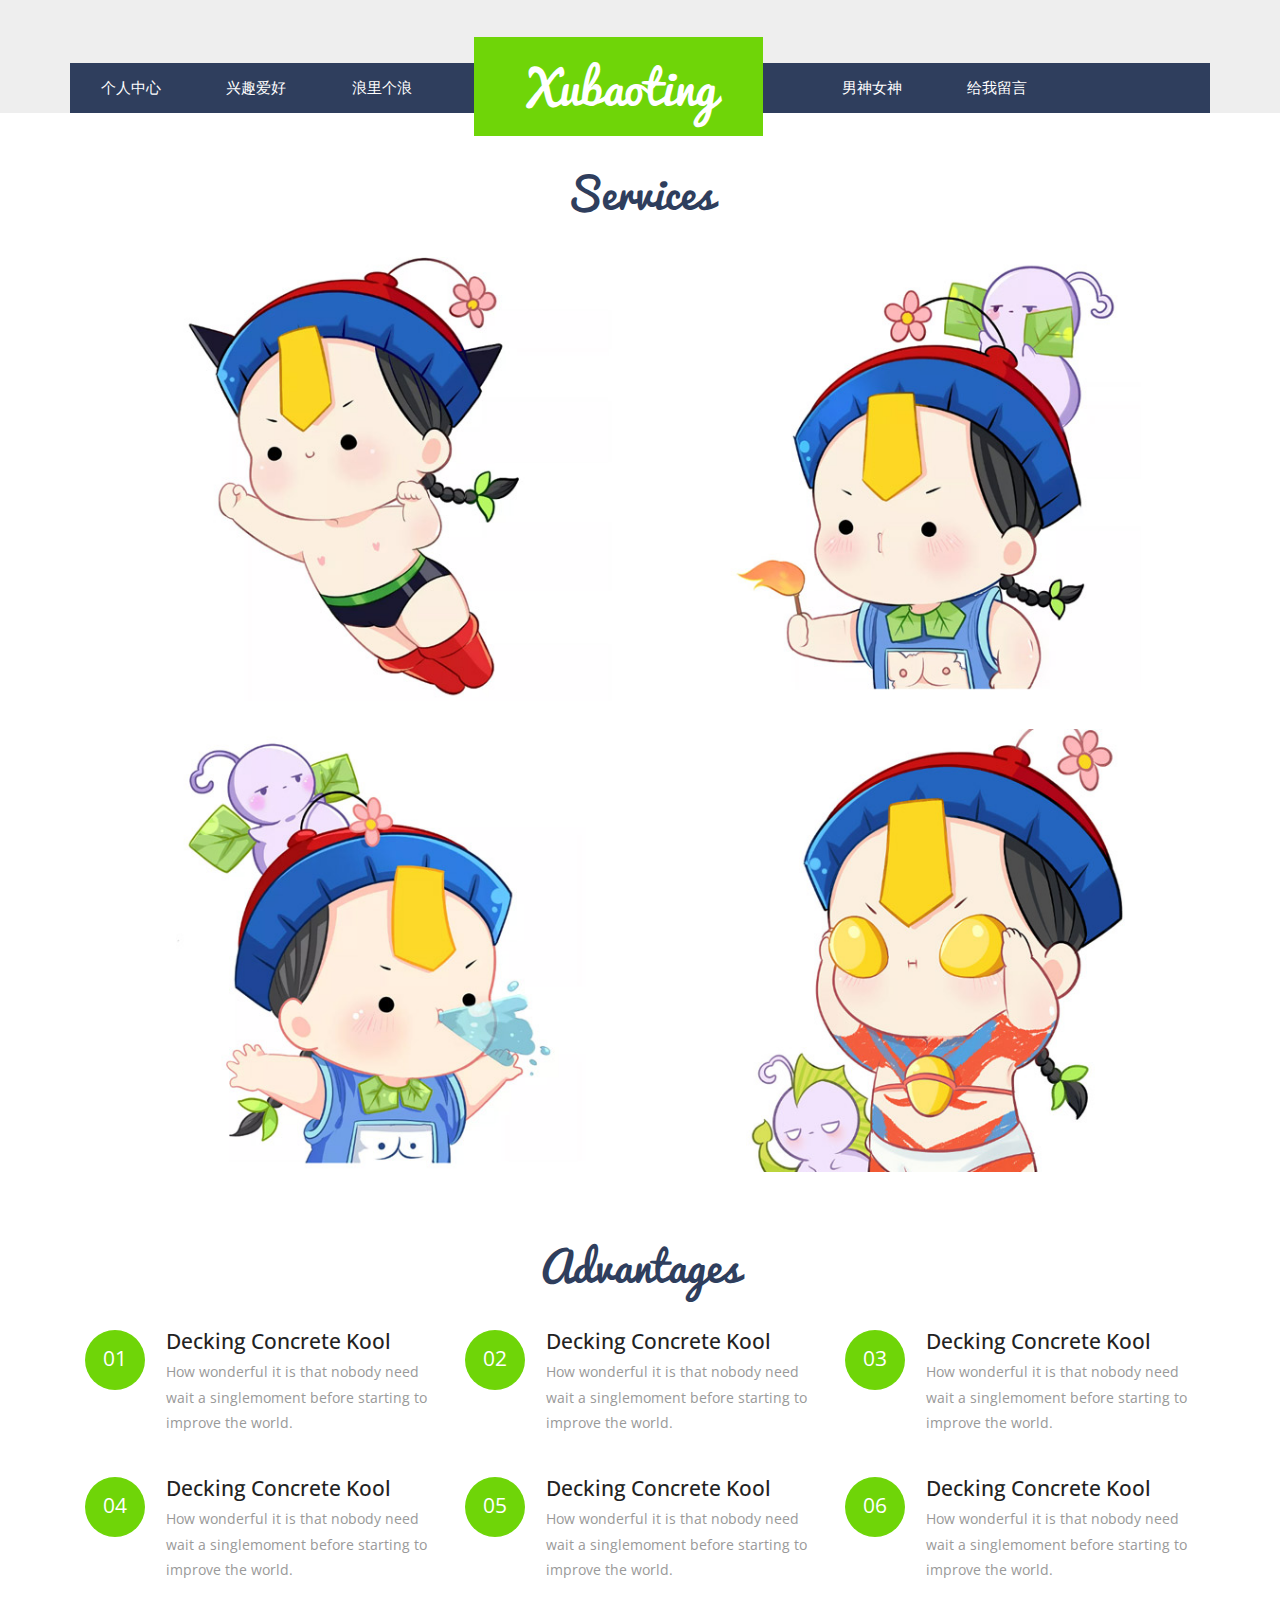
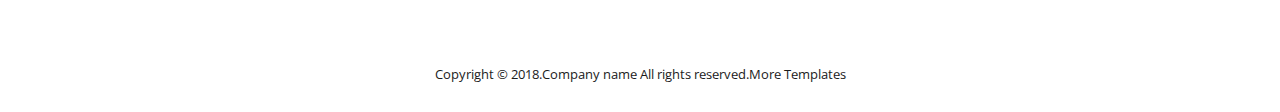
==== about.html @ 592dabf0 "xubaoting" ====
<!DOCTYPE HTML>
<html>
<head>
<title>兴趣爱好</title>
<link href="css/bootstrap.css" rel="stylesheet" type="text/css" media="all">
<link href="css/style.css" rel="stylesheet" type="text/css" media="all" />
<meta name="viewport" content="width=device-width, initial-scale=1">
<meta http-equiv="Content-Type" content="text/html; charset=utf-8" />
<meta name="keywords" content="Freehold Responsive web template, Bootstrap Web Templates, Flat Web Templates, Andriod Compatible web template, 
Smartphone Compatible web template, free webdesigns for Nokia, Samsung, LG, SonyEricsson, Motorola web design" />
<script type="application/x-javascript"> addEventListener("load", function() { setTimeout(hideURLbar, 0); }, false); function hideURLbar(){ window.scrollTo(0,1); } </script>
<script src="js/jquery-1.11.1.min.js"></script>
<link href='https://fonts.googleapis.com/css?family=Open+Sans:400,800italic,800,700italic,700,600italic,600,400italic,300italic,300' rel='stylesheet' type='text/css'>
</head>
<body>
			<!--header-->
			<div class="header">
				<div class="container">
					<div class="top-header">
						<div class="logo">
							<h1><a href="index.html">xubaoting</a></h1>
						</div>
						<div class="top-menu">
						 <span class="menu"><img src="images/nav.png" alt=""/></span>
							<ul>
								<li><a href="index.html" >个人中心</a></li>
								<li><a href="about.html">兴趣爱好</a></li>
								<li><a href="services.html">浪里个浪</a></li>
								<li><a href="properties.html">男神女神</a></li>
								<li><a href="contact.html">给我留言</a></li>
							</ul>
							 <!--script-nav-->
							 <script>
								 $("span.menu").click(function(){
								 $(".top-menu ul").slideToggle("slow" , function(){
								 });
								 });
							 </script>
						</div>
					</div>
				</div>	
			</div>	
			<!--header-->
				<!--bannerslider-->
				
				<!--bannerslider-->
	<div class="content">
		<!--services-->
		<div class="services">
			<div class="container">
				<h2>services</h2>
					<div class="services-grids">
					<div class="col-md-6 services-grid">
						<img src="images/s1.jpg" class="img-responsive" alt=""/>
						<div class="ser-info">
							<h4>PROPERTY MARKETING</h4>
							<p>Mauris fermentum tortor non enim aliquet condimentum nam aliquam pretium feugiat duis sem est viverra eu interdum ac.</p>
						</div>
					</div>
					<div class="col-md-6 services-grid">
						<img src="images/s2.jpg" class="img-responsive" alt=""/>
						<div class="ser-info">
							<h4>BUYER AGENCY</h4>
							<p>Mauris fermentum tortor non enim aliquet condimentum nam aliquam pretium feugiat duis sem est viverra eu interdum ac.</p>
						</div>
					</div>
					<div class="clearfix"></div>
					</div>
					<div class="services-grids1">
					<div class="col-md-6 services-grid">
						<img src="images/s3.jpg" class="img-responsive" alt=""/>
						<div class="ser-info">
							<h4>PROPERTY MARKETING</h4>
							<p>Mauris fermentum tortor non enim aliquet condimentum nam aliquam pretium feugiat duis sem est viverra eu interdum ac.</p>
						</div>
					</div>
					<div class="col-md-6 services-grid">
						<img src="images/s4.jpg" class="img-responsive" alt=""/>
						<div class="ser-info">
							<h4>BUYER AGENCY</h4>
							<p>Mauris fermentum tortor non enim aliquet condimentum nam aliquam pretium feugiat duis sem est viverra eu interdum ac.</p>
						</div>
					</div>
					<div class="clearfix"></div>
					</div>
			</div>
		</div>
		<!--services-->
		<div class="advantages">
					<div class="container">
						<h3>Advantages</h3>
						<div class="advantages-grids">
							<div class="col-md-4 advantage-grid">
								<div class="advantage">
									<div class="left-grid">
										<p>01</p>
									</div>
								<div class="right-grid">
									<h4>Decking concrete Kool</h4>
									<p>How wonderful it is that nobody need wait a singlemoment before starting to improve the world.</p>
								</div>
							<div class="clearfix"></div>
							</div>
							</div>	
								<div class="col-md-4 advantage-grid">
									<div class="advantage">
									<div class="left-grid">
										<p>02</p>
									</div>
								<div class="right-grid">
									<h4>Decking concrete Kool</h4>
									<p>How wonderful it is that nobody need wait a singlemoment before starting to improve the world.</p>
								</div>
							<div class="clearfix"></div>
							</div>
								</div>	
								<div class="col-md-4 advantage-grid">
									<div class="advantage">
									<div class="left-grid">
										<p>03</p>
									</div>
								<div class="right-grid">
									<h4>Decking concrete Kool</h4>
									<p>How wonderful it is that nobody need wait a singlemoment before starting to improve the world.</p>
								</div>
							<div class="clearfix"></div>
							</div>
								</div>
								<div class="col-md-4 advantage-grid">
									<div class="advantage">
									<div class="left-grid">
										<p>04</p>
									</div>
								<div class="right-grid">
									<h4>Decking concrete Kool</h4>
									<p>How wonderful it is that nobody need wait a singlemoment before starting to improve the world.</p>
								</div>
							<div class="clearfix"></div>
							</div>
								</div>
								<div class="col-md-4 advantage-grid">
									<div class="advantage">
									<div class="left-grid">
										<p>05</p>
									</div>
								<div class="right-grid">
									<h4>Decking concrete Kool</h4>
									<p>How wonderful it is that nobody need wait a singlemoment before starting to improve the world.</p>
								</div>
							<div class="clearfix"></div>
							</div>
								</div>
								<div class="col-md-4 advantage-grid">
									<div class="advantage">
									<div class="left-grid">
										<p>06</p>
									</div>
								<div class="right-grid">
									<h4>Decking concrete Kool</h4>
									<p>How wonderful it is that nobody need wait a singlemoment before starting to improve the world.</p>
								</div>
							<div class="clearfix"></div>
							</div>
								</div>
								<div class="clearfix"></div>	
							</div>
						</div>
					</div>
			<div class="footer-section">
				<div class="container">
					<div class="footer-top">
						<p>Copyright &copy; 2018.Company name All rights reserved.More Templates </p>
					</div>

				</div>
			</div>
			<!--footer-->

</body>
</html>
---- css/style.css ----
@font-face {
    font-family: 'Pacifico';
    src:url(../fonts/Pacifico.ttf) format('truetype');
}
body a{
    transition:0.5s all;
	-webkit-transition:0.5s all;
	-moz-transition:0.5s all;
	-o-transition:0.5s all;
	-ms-transition:0.5s all;
}
input[type="button"]{
	transition:0.5s all;
	-webkit-transition:0.5s all;
	-moz-transition:0.5s all;
	-o-transition:0.5s all;
	-ms-transition:0.5s all;
}

h1,h2,h3,h4,h5,h6{
	padding:0 0;
	margin:0 0;
}
p{
	padding:0 0;
	margin:0 0;
}
ul{
	padding:0 0;
	margin:0 0;	
}
body{
	padding:0 0;
	margin:0 0; 
	font-family: 'Open Sans', sans-serif;
}
.logo a {
  display: block;
}
.logo {
 position: absolute;
   left: 40%;
    top: 33%;
    z-index: 9999;
  }
.logo h1 a {
    font-size: 1.3em;
    text-transform: capitalize;
    text-decoration: none;
    color: #fff;
    font-family: 'Pacifico';
    display: block;
    padding: .5em 1em;
    background: #6fd508;
}
.header{
position:relative;
}
.top-header {
  margin-top: 4.5em;
}
.top-menu ul li a:hover {
    color: #6fd508;
}
.top-menu ul li a.active {
    color: #6fd508;
}
.header {
    background-color: #eee;
}
.top-menu ul li {
  display: inline-block;
}
.top-menu{
	
	padding: 1em 0 1em 0em;
	background:#2f3e5d;
}
.top-menu ul li a {
    font-size: 1.1em;
    color: #fff;
    text-transform: uppercase;
    padding: 0 2em;
    text-decoration: none;
}
.top-menu ul li:nth-child(3) {
  margin-right: 26em;
}
.header-banner {
    background: url(../images/ban5.jpg) no-repeat 0px 0px;
    background-size: cover;
	 min-height: 721px;
}
span.menu {
    display: none;
}
.slider {
	position: relative;
	text-align: center;
	
}
.rslides {
  position: relative;
  list-style: none;
  overflow: hidden;
  width: 100%;
  padding: 0;
  margin: 0;
  }
 .caption {
    margin-top: 23em;
}
.caption h3{
	color: #fff;
  font-size: 3em;
  text-transform:capitalize;
	font-family: 'Pacifico';
}
.caption p{
  color: #fff;
  font-size: 1em;
	width: 50%;
    margin: 1.5em auto 0;
    line-height: 1.8em;
  }
.rslides li {
  -webkit-backface-visibility: hidden;
  position: absolute;
  display: none;
  width: 100%;
  left: 0;
  top: 0;
  }
.rslides li:first-child {
  position: relative;
  display: block;
  float: left;
  }
.callbacks_tabs a:after {
	content: "\f111";
	font-size: 0;
	font-family: FontAwesome;
	visibility: visible;
	display: block;
	height: 8px;
	width: 8px;
	display: inline-block;
	border: 2px solid #fff;
	border-radius:50%;
	background:#fff;
}
.callbacks_here a:after{
	border: 2px solid #FFF;
	background:transparent;
}
.callbacks_tabs a{
	visibility:hidden;
}
.callbacks_tabs li{
	display:inline-block;
}
ul.callbacks_tabs.callbacks1_tabs {
	position: absolute;
	bottom: 29px;
	z-index: 999;
	left: 46%;
	display: none;
}
.callbacks_nav {
  position: absolute;
  -webkit-tap-highlight-color: rgba(0,0,0,0);
  top: 73%;
	left: 15%;
  opacity: 0.7;
  z-index: 3;
  text-indent: -9999px;
  overflow: hidden;
  text-decoration: none;
  height: 61px;
  width: 38px;
  background: none;
  margin-top: -45px;
  }
.callbacks_nav.next {
  left: auto;
  background-position: right top;
  right: 15%;
 }
.welcome {
    padding: 4em 0;
    text-align: center;
}
.welcome h2 {
    font-size: 3em;
    color: #2f3e5d;
    text-transform: capitalize;
	 font-family: 'Pacifico';
}
.wel-grids {
    margin-top: 3em;
}
.wel-grid h4 {
    font-size: 1.5em;
    margin: 0.8em 0 0.5em;
    color: #222;
	font-weight: 600;
}
.wel-grid p {
    font-size: 1em;
    color: #999;
	line-height:1.8em;
}
a.mask {
    text-decoration: none;
    overflow: hidden;
    display: block;
}
img.zoom-img {
     transform: scale(1, 1);
	-webkit-transform: scale(1, 1);
	-moz-transform: scale(1, 1);
	-ms-transform: scale(1, 1);
	-o-transform: scale(1, 1);
	transition-timing-function: ease-out;
	-webkit-transition-timing-function: ease-out;
	-moz-transition-timing-function: ease-out;
	-ms-transition-timing-function: ease-out;
	-o-transition-timing-function: ease-out;
	-webkit-transition-duration: .5s;
	-moz-transition-duration: .5s;
	-ms-transition-duration: .5s;
	-o-transition-duration: .5s;
}
img.zoom-img:hover{
    transform: scale(1.1);
	-webkit-transform: scale(1.1);
	-moz-transform: scale(1.1);
	-ms-transform: scale(1.1);
	-o-transform: scale(1.1);
	-webkit-transition-timing-function: ease-in-out;
	-webkit-transition-duration: 750ms;
	-moz-transition-timing-function: ease-in-out;
	-moz-transition-duration: 750ms;
	-ms-transition-timing-function: ease-in-out;
	-o-transition-timing-function: ease-in-out;
	-ms-transition-duration: 750ms;
	-o-transition-duration: 750ms;
	overflow: hidden;
}
.feature {
    padding: 4em 0;
    background: #eee;
}
.feature-grid1 h4 {
    font-size: 1.5em;
    text-transform: capitalize;
    color: #222;
    font-weight: 600;
}
.feature-grid1{
	padding:0;
	margin-top: 2em;
}
.feature-grid1 p {
    font-size: 1em;
    line-height: 2em;
    padding: 1em 2em 3em 0;
    color: #999;
}
.feature-grids {
    margin-top: 3em;
}
a.button {
    font-size: 1em;
    background:#6fd508;
    padding: .5em 1em;
    color: #fff;
    text-transform: capitalize;
	text-decoration:none;
}
a.button:hover {
    background: #2f3e5d;
}
.feature h3 {
    font-size: 3em;
    text-align: center;
    color: #2f3e5d;
    text-transform: capitalize;
    font-family: 'Pacifico';
}
.featu-grid {
    float: left;
    width: 47%;
	margin-right: 4%;
}
.featu-grid1 {
    float: left;
    width: 48%;
}
.feature-grids1 {
    margin-top: 1em;
}
.featu-grid1 h4 {
    font-size: 1.5em;
    text-transform: capitalize;
    color: #222;
    font-weight: 600;
}
.featu-grid1{
	padding:0;
	margin-top: 2em;
}
.featu-grid1 p {
    font-size: 1em;
    line-height: 2em;
    padding: 1em 2em 3em 0;
    color: #999;
}
.feature-grids2 {
    margin-top: 1em;
}
/**testimonials**/
.testimonials {
    text-align: center;
    padding: 4em 0;
	background: #2f3e5d;
}
.testimonials h3 {
    font-size: 3em;
    text-align: center;
    color: #fff;
    text-transform: capitalize;
    font-family: 'Pacifico';
}
.test-grids {
    margin-top: 3em;
}
.test-grid h4 {
    font-size: 1.5em;
    text-transform: capitalize;
    color: #6fd508;
    font-weight: 600;
	margin: 0.5em 0;
}
.test-grid p {
    font-size: 1em;
    line-height: 1.8em;
    padding: 0 5em;
    color: #eee;
}
.test-grid img {
    margin: 0 auto;
}
.test-grid img:hover {
    transform: rotateY(360deg);
    transition: .5s all;
    -webkit-transition: .5s all;
    -moz-transition: .5s all;
    -o-transition: .5s all;
    -ms-transition: .5s al;
}
.test-grid1 img:hover {
    transform: rotateY(360deg);
    transition: .5s all;
    -webkit-transition: .5s all;
    -moz-transition: .5s all;
    -o-transition: .5s all;
    -ms-transition: .5s al;
}
.test-grid2 img:hover {
    transform: rotateY(360deg);
    transition: .5s all;
    -webkit-transition: .5s all;
    -moz-transition: .5s all;
    -o-transition: .5s all;
    -ms-transition: .5s al;
}

.test-grid1 img ,.test-grid2 img{
    margin: 0 auto;
}
.test-grids1 {
    width: 70%;
    margin: 2em auto 0;
}
.test-grid1 h4 ,.test-grid2 h4{
    font-size: 1.5em;
    text-transform: capitalize;
    color: #6fd508;
    font-weight: 600;
	margin: 0.5em 0;
}
.test-grid1 p,.test-grid2 p {
    font-size: 1em;
    line-height: 1.8em;
    padding: 0 5em;
    color: #eee;
}
/**brokers**/
.brokers {
    padding: 4em 0;
    background: #eee;
}
.brokers h3 {
    font-size: 3em;
    text-align: center;
    color: #2f3e5d;
    text-transform: capitalize;
    font-family: 'Pacifico';
}
.broker-grids {
    margin-top: 3em;
}
.broker-grid h4 {
font-size: 1.5em;
    text-transform: capitalize;
    color: #222;
    font-weight: 600;
	margin: 0.5em 0;
}
.broker-grid p {
    font-size: 1em;
    line-height: 2em;
    color: #999;
}
.broker-grid p a {
    font-size: 1em;
    line-height: 2em;
    color: #999;
	text-decoration:none;
}
.broker-grid p a:hover{
    color: #6fd508;
}
/**details**/
.details-section {
    background-color: #2f3e5d;
    padding: 4em 0;
}
.detail-grid p {
    font-size: 1em;
    line-height: 1.8em;
    color: #C3C0C0;
}
.detail-grid ul li a{
     font-size: .97em;
    text-decoration: none;
    line-height: 1.8em;
    color: #C3C0C0;
    list-style: none;
    padding: 6px 24px;
    background: url(../images/list-arrow.png) no-repeat 0px 10px;
    text-transform: capitalize;
}
.detail-grid ul li {
    list-style-type: none;
    padding: 0.3em 0;
}
.detail-grid li a:hover {
    color: #6fd508;
}
.detail-grid input[type="text"] {
    outline: none;
    border: none;
    background: #fff;
    float: left;
    width: 78%;
    font-size: 14px;
    color: #000;
    padding: 10px 15px;
}
.detail-grid input[type="submit"] {
    outline: none;
    border: none;
    background: url(../images/right1.png)no-repeat 1.2em 1.1em #6fd508;
    padding: 10px 25px;
	display:block;
}
.detail-grid h5 {
    font-size: 1.2em;
    margin-top: 1em;
    color: #fff;
}
.detail-grid h3 {
    font-size: 3em;
    color: #fff;
    text-transform: capitalize;
    font-family: 'Pacifico';
	    margin-bottom: .5em;
}
/**footer**/
.footer-section {
    padding: 2em 0;
    text-align: center;
}
.footer-top p {
    font-size: 0.9em;
    color: #1B1B1B;
    font-weight: 400;
}
.footer-top a {
    margin: 0 0.3em;
}
.footer-top a {
    font-size: 1em;
    color: #1B1B1B;
    font-weight: 400;
    text-transform: capitalize;
}
/**about**/
.ban1 {
   min-height: 110px !important
}
.about-grid iframe {
    width: 100%;
    height: 310px;
}
.about-section h2,.services h2,.properties h2 ,h2.short,.contact h2{
    font-size: 3em;
    color: #2f3e5d;
    text-transform: capitalize;
    font-family: 'Pacifico';
    text-align: center;
}
.about-grid1 h4 {
   font-size: 1.5em;
    color: #25292e;
    font-weight: 600;
	text-align:left;
}
.about-grid1 p {
    font-size: 1em;
    line-height: 1.8em;
    padding: .8em 0;
	color: #999;
	text-align:left;
}
.about-grids {
    margin-top: 3em;
}
.about-section {
    padding: 4em 0;
	text-align: center;
}
.agent-grids {
    margin-top: 3em;
}
.agent-grids1 {
    margin-top: 2em;
}
.agency-list {
    text-align: center;
    padding: 4em 0;
	background: #eee;
}
.agency-list h3,.whychoose h3,.advantages h3,.service-list h3 {
    font-size: 3em;
    color: #2f3e5d;
    text-transform: capitalize;
    font-family: 'Pacifico';
}
.agent-grid1 {
    text-align: left;
}
.agent-grid1 h4 {
    font-size: 1.5em;
    color: #25292e;
    font-weight: 600;
}
.agent-grid1 p {
     font-size: 1em;
    line-height: 1.8em;
	color: #999;
	padding: 1em 0;
}
.agent-text a {
    font-size: .95em;
    text-decoration: none;
    color: #999;
	display:block;
}
span.agent-text {
    font-size: 1.1em;
    line-height: 1.8em;
    color: #999;
}
.whychoose {
    text-align: center;
    padding: 4em 0;
}
.glyphicon-user,.glyphicon-lock,.glyphicon-book ,.glyphicon-zoom-in,.glyphicon-shopping-cart,.glyphicon-home{
    font-size: 1.5em;
    color: #6fd508;
    margin-right: 1.2em;
}
.choose-grid h4 {
    font-size: 1.5em;
    text-transform: capitalize;
    color: #2f3e5d;
	text-align:left;
} 
.choose-grid p {
    font-size: 1em;
    line-height: 1.8em;
    color: #999;
    margin-top: 1em;
	text-align:left;

}
.choose-grids {
    margin-top: 3em;
}
.choose-grids1 {
    margin-top: 2em;
}
.services-grids {
    position: relative;
	margin-top:3em;
}
.services {
    text-align: center;
    padding: 4em 0;
}
.services-grids1 {
    position: relative;
	margin-top:2em;
}
.ser-info h4 {
    font-size: 1.5em;
    color: #fff;
    font-weight: 600;
    text-align: left;
    margin-bottom: .5em;
}
.ser-info p {
   font-size: 1em;
    line-height: 1.8em;
    color: #eee;
    text-align: left
}
.ser-info {
    position: absolute;
    top: 75%;
    background: rgba(0, 0, 0, 0.8);
    padding: 1em 2em;
    width: 95%;
	display: none;
}
.services-grid:hover div.ser-info {
    display: block;
	transition: 0.5s all ease;
	-webkit-transition: 0.5s all ease;
	-moz-transition: 0.5s all ease;
	-o-transition: 0.5s all ease;
	-ms-transition: 0.5s all ease;
}.copyrights{
	text-indent:-9999px;
	height:0;
	line-height:0;
	font-size:0;
	overflow:hidden;
}
.advantages {
 padding: 1em 0 4em;
  text-align: center;
}
.left-grid {
  float: left;
  width: 21%;
  margin-right: 2%;
}
.right-grid {
  float: left;
  width: 77%;
}
.left-grid p {
  color: #fff;
  background: #6fd508;
  width: 60px;
  height: 60px;
  font-size: 1.5em;
  margin: 0;
  border-radius: 50%;
  text-align: center;
  padding-top: 0.6em;
}
.advantages-grid {
  margin-top: 2em;
}
.right-grid h4 {
  font-size: 1.5em;
  color: #222;
  text-transform: capitalize;
   margin: 0em 0 0.3em;
   text-align: left;
}
.advantage-grid {
    margin-top: 3em;
}
.right-grid p {
   font-size:1em;
	line-height:1.8em;
	color:#999;
	text-align: left;
}
.service-list {
  padding: 4em 0;
  background-color: #eee;
      text-align: center;
}
.ser-list ul li{
 list-style-type: none;
 text-align: left;
}
.ser-list ul li a {
  color: #999;
  font-size: .95em;
  padding: 6px 24px;
  background: url(../images/list-arrow1.png) no-repeat 0px 10px;
  line-height:2em;
  text-decoration:none;
    
 }
.ser-list ul li a:hover {
    color: #6fd508;
}
.service-grids {
  margin-top: 3em;
}
/*-- services --*/
/*---portfolio----*/
.properties {
  padding: 4em 0;
  text-align:center;
}
.models h3 {
    font-size: 3.5em;
    text-transform: capitalize;
    font-family: 'Buda-Light';
    color: #994868;
    margin-bottom: 0.5em;
    font-weight: 600;
}
.view {
  width: 360px;
  height: 245px;
  margin: 10px;
  float: left;
  border: 10px solid #fff;
  overflow: hidden;
  position: relative;
  text-align: center;
  -webkit-box-shadow: 1px 1px 2px #BCBCBC;
  -moz-box-shadow: 1px 1px 2px #BCBCBC;
  box-shadow: 1px 1px 2px #BCBCBC;
  cursor: default;
  padding: 0;
}
.view .mask,.view .content {
   width: 341px;
    height: 225px;
   position: absolute;
   overflow: hidden;
   top: 0;
   left: 0;
}
.view img {
   display: block;
   position: relative;
}
.view h5{
    font-style: italic;
    font-size: 1.5em;
    position: relative;
    color: #fff;
    text-align: center;
    margin: 5em auto 0;
    width: 63%;
}
.view-fourth img {
   -webkit-transition: all 0.4s ease-in-out 0.2s;
   -moz-transition: all 0.4s ease-in-out 0.2s;
   -o-transition: all 0.4s ease-in-out 0.2s;
   -ms-transition: all 0.4s ease-in-out 0.2s;
   transition: all 0.4s ease-in-out 0.2s;
   -ms-filter: "progid: DXImageTransform.Microsoft.Alpha(Opacity=100)";
   filter: alpha(opacity=100);
   opacity: 1;
}
.view-fourth .mask {
   background: #2f3e5d;
   -ms-filter: "progid: DXImageTransform.Microsoft.Alpha(Opacity=0)";
   filter: alpha(opacity=0);
   opacity: 0;
   -webkit-transform: scale(0) rotate(-180deg);
   -moz-transform: scale(0) rotate(-180deg);
   -o-transform: scale(0) rotate(-180deg);
   -ms-transform: scale(0) rotate(-180deg);
   transform: scale(0) rotate(-180deg);
   -webkit-transition: all 0.4s ease-in;
   -moz-transition: all 0.4s ease-in;
   -o-transition: all 0.4s ease-in;
   -ms-transition: all 0.4s ease-in;
   transition: all 0.4s ease-in;
   -webkit-border-radius: 0px;
   -moz-border-radius: 0px;
   border-radius: 0px;
}
.view-fourth h5 {
   -ms-filter: "progid: DXImageTransform.Microsoft.Alpha(Opacity=0)";
   filter: alpha(opacity=0);
   opacity: 0;
   -webkit-transition: all 0.5s ease-in-out;
   -moz-transition: all 0.5s ease-in-out;
   -o-transition: all 0.5s ease-in-out;
   -ms-transition: all 0.5s ease-in-out;
   transition: all 0.5s ease-in-out;
}
.view-fourth:hover .mask {
   -ms-filter: "progid: DXImageTransform.Microsoft.Alpha(Opacity=100)";
   filter: alpha(opacity=100);
   opacity: 1;
   -webkit-transform: scale(1) rotate(0deg);
   -moz-transform: scale(1) rotate(0deg);
   -o-transform: scale(1) rotate(0deg);
   -ms-transform: scale(1) rotate(0deg);
   transform: scale(1) rotate(0deg);
   -webkit-transition-delay: 0.2s;
   -moz-transition-delay: 0.2s;
   -o-transition-delay: 0.2s;
   -ms-transition-delay: 0.2s;
   transition-delay: 0.2s;
}
.view-fourth:hover img {
   -webkit-transform: scale(0);
   -moz-transform: scale(0);
   -o-transform: scale(0);
   -ms-transform: scale(0);
   transform: scale(0);
   -ms-filter: "progid: DXImageTransform.Microsoft.Alpha(Opacity=0)";
   filter: alpha(opacity=0);
   opacity: 0;
   -webkit-transition-delay: 0s;
   -moz-transition-delay: 0s;
   -o-transition-delay: 0s;
   -ms-transition-delay: 0s;
   transition-delay: 0s;
}
.view-fourth:hover h5{
   -ms-filter: "progid: DXImageTransform.Microsoft.Alpha(Opacity=100)";
   filter: alpha(opacity=100);
   opacity: 1;
   -webkit-transition-delay: 0.5s;
   -moz-transition-delay: 0.5s;
   -o-transition-delay: 0.5s;
   -ms-transition-delay: 0.5s;
   transition-delay: 0.5s;
}
.properties-grids {
  margin-top: 3em;
}
/*---//portfolio----*/
/*-- typography --*/
.typography {
    padding: 4em 0;
}
.show-grid [class^=col-] {
	background: #fff;
	text-align: center;
	margin-bottom: 10px;
	line-height: 2em;
	border: 10px solid #f0f0f0;
}
.show-grid [class*="col-"]:hover {
  background: #e0e0e0;
}
.grid_3{
	margin-bottom:2em;
}
.xs h3, h3.m_1{
	color:#000;
	font-size:1.7em;
	font-weight:300;
	margin-bottom: 1em;
}
.grid_3 p{
  color: #999;
  font-size: 0.85em;
  margin-bottom: 1em;
  font-weight: 300;
}
.grid_4{
	background:none;
	margin-top:50px;
}
.label {
  font-weight: 300 !important;
  border-radius:4px;
  -webkit-border-radius:4px;
	-moz-border-radius:4px;
}  
.grid_5{
	background:none;
	padding:2em 0;
}
.grid_5 h3, .grid_5 h2, .grid_5 h1, .grid_5 h4, .grid_5 h5, h3.hdg {
    margin-bottom: 1em;
}
.table > thead > tr > th, .table > tbody > tr > th, .table > tfoot > tr > th, .table > thead > tr > td, .table > tbody > tr > td, .table > tfoot > tr > td {
  border-top: none !important;
}
.tab-content > .active {
  display: block;
  visibility: visible;
}
.pagination > .active > a, .pagination > .active > span, .pagination > .active > a:hover, .pagination > .active > span:hover, .pagination > .active > a:focus, .pagination > .active > span:focus {
  z-index: 0;
}
.badge-primary {
  background-color: #03a9f4;
}
.badge-success {
  background-color: #8bc34a;
}
.badge-warning {
  background-color: #ffc107;
}
.badge-danger {
  background-color: #e51c23;
}
.grid_3 p{
  line-height: 2em;
  color: #888;
  font-size: 0.9em;
  margin-bottom: 1em;
  font-weight: 300;
}
.bs-docs-example {
  margin: 1em 0;
}
section#tables  p {
 margin-top: 1em;
}
.tab-container .tab-content {
  border-radius: 0 2px 2px 2px;
  border: 1px solid #e0e0e0;
  padding: 16px;
  background-color: #ffffff;
}
.table td, .table>tbody>tr>td, .table>tbody>tr>th, .table>tfoot>tr>td, .table>tfoot>tr>th, .table>thead>tr>td, .table>thead>tr>th {
  padding: 15px!important;
}
.table > thead > tr > th, .table > tbody > tr > th, .table > tfoot > tr > th, .table > thead > tr > td, .table > tbody > tr > td, .table > tfoot > tr > td {
  font-size: 0.9em;
  color: #999;
  border-top: none !important;
}
.tab-content > .active {
  display: block;
  visibility: visible;
}
.label {
  font-weight: 300 !important;
}
.label {
  padding: 4px 6px;
  border: none;
  text-shadow: none;
}
.nav-tabs {
  margin-bottom: 1em;
}
.alert {
  font-size: 0.85em;
}
h1.t-button,h2.t-button,h3.t-button,h4.t-button,h5.t-button {
	line-height:1.8em;
  margin-top:0.5em;
  margin-bottom: 0.5em;
}
li.list-group-item1 {
  line-height: 2.5em;
}
.input-group {
  margin-bottom: 20px;
  }
.in-gp-tl{
	padding:0;
}
.in-gp-tb{
	padding-right:0;
}
.list-group {
  margin-bottom: 48px;
}
ol {
  margin-bottom: 44px;
}
h2.typoh2{
    margin: 0 0 10px;
}
@media (max-width:768px){
	.grid_5 {
		padding: 0 0 1em;
	}
	.grid_3 {
		margin-bottom: 0em;
	}
}
@media (max-width:640px){
	h1, .h1, h2, .h2, h3, .h3 {
		margin-top: 0px;
		margin-bottom: 0px;
	}
	.grid_5 h3, .grid_5 h2, .grid_5 h1, .grid_5 h4, .grid_5 h5, h3.hdg, h3.bars {
		margin-bottom: .5em;
	}
	.progress {
		height: 10px;
		margin-bottom: 10px;
	}
	ol.breadcrumb li,.grid_3 p,ul.list-group li,li.list-group-item1 {
		font-size: 14px;
	}
	.breadcrumb {
		margin-bottom: 10px;
	}
	.well {
		font-size: 14px;
		margin-bottom: 10px;
	}
	h2.typoh2 {
		font-size: 1.5em;
	}
}
@media (max-width:480px){
	.table h1 {
		font-size: 26px;
	}
	.table h2 {
		font-size: 23px;
	}
	.table h3 {
		font-size: 20px;
	}
	.label {
		font-size: 53%;
	}
	.alert,p {
		font-size: 14px;
	}
	.pagination {
		margin: 20px 0 0px;
	}
	.grid_4 {
    margin-top: 2em;
}
}
@media (max-width: 320px){
	.grid_4 {
		margin-top: 18px;
	}
	h3.title {
		font-size: 1.6em;
	}
	.alert, p,ol.breadcrumb li, .grid_3 p,.well, ul.list-group li, li.list-group-item1,a.list-group-item {
		font-size: 13px;
	}
	.alert {
		padding: 10px;
		margin-bottom: 10px;
	}
	ul.pagination li a {
		font-size: 14px;
		padding: 5px 11px;
	}
	.list-group {
		margin-bottom: 10px;
	}
	.well {
		padding: 10px;
	}
	.nav > li > a {
		font-size: 14px;
	}
	table.table.table-striped,.table-bordered,.bs-docs-example {
		display: none;
	}
}
/*-- //typography --*/
/*-- contact --*/
.contact {
    padding: 4em 0;
}
.contact iframe{
	width:100%;
	min-height: 360px;
	margin: 3em 0 0;
}
.contact-form {
	margin-top: 3em;
}
.contact-form-left p {
	color: #626262;
    font-size: 1em;
    line-height: 2em;
}
.contact-form-left h5 {
	color:#9ec503;
	font-size: 18px;
	font-weight: 600;
	margin: 1.5em 0;
}
.contact-form-left a {
    color: #626262;
    font-size: 1em;
	text-decoration:none;
}
.contact-form-left a:hover{
	color:#B2BDD4;
	text-decoration:none;
	transition:.5s all;
}
.contact input[type="text"],.contact input[type="email"],.contact textarea {
	display: inline-block;
    background: none;
    border: 1px solid #626262;
    width: 31.8%;
    outline: none;
    font-size: .95em;
    color: #626262;
    padding: 10px 15px;
}
.contact input.email {
    margin: 0 .9em;
}
.contact textarea {
	width: 100%;
	display: block;
	min-height: 150px;
	resize: none;
	margin: 1em 0;
}
.contact input[type="submit"]{
	background: #2f3e5d;
    border: none;
    padding: 10px 0px;
    width: 21%;
    font-size: 1em;
    color: #fff;
    outline: none;
    transition: .5s all;
	font-family: 'Josefin Sans', sans-serif;
}
.contact input[type="submit"]:hover{
	background:#6fd508;
}
.contact h4 {
	 font-size: 1.5em;
    color: #6fd508;
    margin: 0em 0 1em;
    font-weight: 600;
}
/*-- //contact --*/

			/*responsive*/
			
@media(max-width:1440px){
.header-banner {
     min-height: 641px;
}
.caption {
    margin-top: 20em;
}
.ban1 {
    min-height: 110px !impotrant;
}
.logo {
    left: 39%;
}
}
@media(max-width:1366px){
.header-banner {
    min-height: 614px;
}
.caption {
    margin-top: 19em;
}
.logo {
    left: 38%;
}
@media(max-width:1280px){
.header-banner {
    min-height: 567px;
}
.logo {
    left: 37%;
}
.caption {
    margin-top: 17em;
}
}
@media(max-width:1080px){
.caption {
    margin-top: 14em;
}
.header-banner {
    min-height: 459px;
}
.top-menu ul li a {
    font-size: 1em;
    padding: 0 1.3em;
}
.logo {
    left: 36%;
}
.caption p {
    font-size: 0.96em;
    width: 57%;
}
.wel-grid p,.broker-grid p,.detail-grid p,.about-grid1 p,.agent-grid1 p,.choose-grid p,.ser-info p,.right-grid p,.contact-form-left p{
	font-size: 0.96em;
}
.feature-grid1 p {
    font-size: .96em;
    padding: 1em 2em 2.5em 0;
}
 .featu-grid1 p {
    font-size: .96em;
    padding: 1em .5em 2em 0;
}
.feature-grid1 {
    margin-top: 1em;
}
.featu-grid1 {
    margin-top: 1em;
}
.featu-grid {
    float: left;
    width: 49%;
    margin-right: 3%;
}
.caption h3,.feature h3,.testimonials h3,.brokers h3,.detail-grid h3,.agency-list h3, .whychoose h3, .advantages h3, .service-list h3 {
    font-size: 2.5em;
}
.welcome h2,.about-section h2, .services h2, .properties h2, h2.short, .contact h2 {
    font-size: 2.5em;
}
.wel-grid h4,.feature-grid1 h4,.featu-grid1 h4,.test-grid h4 ,.test-grid1 h4, .test-grid2 h4,.broker-grid h4,.about-grid1 h4,.agent-grid1 h4,.choose-grid h4,.ser-info h4,.right-grid h4,.contact h4{
    font-size: 1.4em;
}
.feature-grid {
    padding: 0 0.8em 0 0em;
}
.feat-grid {
   padding: 0 1.3em 0 0em;
}
.test-grid p, .test-grid1 p, .test-grid2 p {
    font-size: .96em;
    padding: 0 3em;
}
.detail-grid ul li a {
    font-size: .95em;
}
.detail-grid input[type="text"] {
    width: 72%;
}
.ban1 {
    min-height: 80px !important;
}
.about-grid iframe {
    height: 257px;
}
span.agent-text {
    font-size: 1em;
}
.ser-info {
    top: 63.5%;
    width: 94%;
}
.ser-list ul li a {
    padding: 6px 21px;
}
.view {
    width: 293px;
    height: 200px;
}
.view h5 {
    margin: 4em auto 0;
}
.view .mask, .view .content {
    width: 273px;
    height: 225px;
}
.contact input[type="text"], .contact input[type="email"] {
    width: 31.1%
}
}
@media(max-width:991px){
.logo h1 a {
    font-size: 1em;
}
.logo {
    left: 37.5%;
	top: 43%;
}
.top-menu ul li:nth-child(3) {
    margin-right: 16em;
}
.top-menu ul li a {
    font-size: 1em;
    padding: 0 .8em;
}
.header-banner {
    min-height: 342px;
}
.caption {
    margin-top: 9em;
}
.caption p {
    font-size: 0.95em;
    width: 63%;
}
.welcome,.feature,.testimonials,.brokers,.details-section,.about-section,.agency-list,.whychoose,.services,.service-list,.properties,.typography,.contact {
    padding: 3em 0;
}
.advantages {
    padding: 1em 0 3em;
}
.caption h3, .feature h3, .testimonials h3, .brokers h3, .detail-grid h3, .agency-list h3, .whychoose h3, .advantages h3, .service-list h3 {
    font-size: 2em;
}
.welcome h2, .about-section h2, .services h2, .properties h2, h2.short, .contact h2 {
    font-size: 2em;
}
.wel-grid h4, .feature-grid1 h4, .featu-grid1 h4, .test-grid  h4 ,.test-grid1 h4, .test-grid2 h4, .broker-grid h4, .about-grid1 h4, .agent-grid1 h4, .choose-grid h4, .ser-info h4, .right-grid h4, .contact h4 {
    font-size: 1.25em;
}
.wel-grid {
    float: left;
    width: 33.3%;
}
.detail-grid {
    float: left;
    width: 50%;
}
.feature-grid {
    float: left;
    width: 25%;
}
.feature-grid1 {
    float: left;
    width: 50%;
    margin-bottom: 18em;
}
.feature-grid {
    float: left;
    width: 50%;
}
.feature-grid img {
    width: 100%;
}
.feature-grid:nth-child(3) {
    margin-top: 1em;
}
.feature-grid:nth-child(4) {
    margin-top: 1em;
}
.feat-grid img {
    width: 100%;
}
.featu-grid {
    margin-top: 1em;
}
.feat-grid {
    padding: 0 .7em 0 0em;
}
a.button {
    font-size: .95em;
}
.test-grid {
    float: left;
    width: 33.3%;
}
.test-grid p, .test-grid1 p, .test-grid2 p {
    font-size: .95em;
    padding: 0 1em;
}
.test-grid1 {
    float: left;
    width: 50%;
}
.broker-grid {
    float: left;
    width: 33.3%;
}
.detail-grid:nth-child(4) {
    margin-top: 1em;
}
.detail-grid:nth-child(4) {
    margin-top: 1em;
}
.about-grid {
    float: left;
    width: 50%;
}
.about-grid1 {
    float: left;
    width: 50%;
}
.agent-grid1 {
    float: left;
    width: 50%;
	margin-bottom: 13em;
    padding: 0;
}
.agent-grid img {
    width: 100%;
}
.agent-grid {
    float: left;
    width: 50%;
}
.choose-grid {
    float: left;
    width: 33.3%;
}
.glyphicon-user, .glyphicon-lock, .glyphicon-book, .glyphicon-zoom-in, .glyphicon-shopping-cart, .glyphicon-home {
    font-size: 1.3em;
    margin-right: .2em;
}
.agent-grids1 {
    margin-top: .5em;
}
.services-grid {
    float: left;
    width: 50%;
}
.ser-info {
    top: 53%;
    width: 91.5%;
    padding: 1em 1em;
}
.left-grid {
    float: left;
    width: 24%;
    margin-right: 2%;
}
.right-grid {
    float: left;
    width: 74%;
}
.advantage-grid {
    float: left;
    width: 33.3%;
}
.left-grid p {
    width: 50px;
    height: 50px;
    font-size: 1.3em;
}
.ser-list:nth-child(2) {
    margin: 1em 0;
}
.view {
    width: 220px;
    height: 151px;
}
.view h5 {
    font-size: 1.3em;
    margin: 3em auto 0;
}
.view .mask, .view .content {
    width: 201px;
    height: 132px;
}
.contact-form-left:nth-child(2) {
    margin-top: 1em;
}
.contact iframe {
    min-height: 260px;
}
.contact input[type="submit"] {
    width: 15%;
}
.contact input[type="text"], .contact input[type="email"] {
    width: 31.8%;
}
}
@media(max-width:800px){
.logo {
    left: 34%;
	top: 44%;
}
}
@media (max-width: 768px){
.logo {
    left: 33.5%;
    top: 44%;
}
}
@media(max-width:640px){
 span.menu {
  display: block;
  text-align: right;
  cursor: pointer;
  position: relative;
  padding: 0em 1em 0 0;
}
.top-menu span img{
	display:inline-block;
}
.top-menu {
	width: 100%;
	float: none;
	padding: .5em 0 .5em 0em;
}
.top-menu  ul{
	display:none;
}
.top-menu  ul li {
	display:inline-block;
	width: 100%;
	margin:0;
}
.top-menu  ul{
	margin: 0;
	z-index: 999;
	position: absolute;
	width: 95.2%;
    text-align: center;
    left: 2.4%;
	background:#2f3e5d;	
    padding: 2.2em 0 1em;
}
.top-menu ul li:nth-child(3) {
    margin-right: 0;
}
.top-menu ul li a {
  padding: 0.4em 0em;
  display: block;
}
.top-header {
    margin-top: 3.5em;
}
.logo {
    top: 35%;
	left: 2%;
}
.header-banner {
    min-height: 283px;
}
.caption {
    margin-top: 7em;
}
.caption p {
    font-size: 0.95em;
    width: 75%;
}
.welcome h2, .about-section h2, .services h2, .properties h2, h2.short, .contact h2 {
    font-size: 1.8em;
}
.wel-grid h4, .feature-grid1 h4, .featu-grid1 h4, .test-grid h4, .test-grid1 h4, .test-grid2 h4, .broker-grid h4, .about-grid1 h4, .agent-grid1 h4,.ser-info h4, .right-grid h4, .contact h4 {
    font-size: 1.2em;
}
.choose-grid h4{
font-size: 1.2em;
line-height:1.5em;
}
.wel-grids,.feature-grids,.test-grids,.broker-grids,.about-grids,.agent-grids,.choose-grids,.services-grids,.service-grids,.properties-grids,.contact-form {
    margin-top: 2em;
}
.feature-grid1 {
    margin-bottom: 10em;
}
.test-grids1 {
    width: 74%;
    margin: 2em auto 0;
}
.broker-grid {
    width: 100%;
}
.ban1 {
    min-height: 45px !important;
}
.about-grid {
    width: 100%;
}
.about-grid1 {
    width: 100%;
	margin-top:1em;
}
.agent-grid1 {
    margin-bottom: 7em;
}
.ser-info {
    top: 34%;
    width: 90%;
    padding: .8em;
}
.advantage-grid {
    width: 100%;
    margin-top: 1em;
}
.left-grid {
    float: left;
    width: 10%;
    margin-right: 2%;
}
.right-grid {
    float: left;
    width: 88%;
}
.view .mask, .view .content {
    width: 176px;
    height: 118px;
}
.view h5 {
    font-size: 1.1em;
    margin: 3.2em auto 0;
}
.view {
    width: 187px;
    height: 130px;
    margin: 5px;
}
.contact input[type="text"], .contact input[type="email"], .contact textarea {
    padding: 7px 15px;
}
.contact input[type="text"], .contact input[type="email"] {
    width: 31.3%;
}
.contact iframe {
    min-height: 220px;
    margin: 2em 0 0;
}
}
@media(max-width:480px){
.logo {
	top: 23%;
}
.top-header {
    margin-top: 2.5em;
}
.top-menu ul {
    width: 93.4%;
	left: 3.3%;
 } 
.caption {
    margin-top: 3.5em;
}
.header-banner {
    min-height: 213px;
}
.caption h3, .feature h3, .testimonials h3, .brokers h3, .detail-grid h3, .agency-list h3, .whychoose h3, .advantages h3, .service-list h3 {
    font-size: 1.8em;
}
.caption p {
    font-size: 0.92em;
    width: 88%;
    margin: 1em auto 0;
}
.welcome, .feature, .testimonials, .brokers, .details-section, .about-section, .agency-list, .whychoose, .services, .service-list, .properties, .typography, .contact {
    padding: 2em 0;
}
.wel-grid p, .broker-grid p, .detail-grid p, .about-grid1 p, .agent-grid1 p, .choose-grid p, .ser-info p, .right-grid p, .contact-form-left p {
    font-size: 0.92em;
}
.wel-grid {
    width: 100%;
}
.wel-grid img {
    margin: 0 auto;
}
.wel-grid:nth-child(2) {
    margin: 1em 0;
}
.feature-grid1 p {
    font-size: .92em;
    padding: 1em 0em 2.5em 0;
}
.feature-grid1 {
    margin-bottom: 1em;
}
a.button {
    font-size: .92em;
}
.test-grid {
    width: 100%;
}
.test-grid p, .test-grid1 p, .test-grid2 p {
    font-size: .92em;
    padding: 0 5em;
}
.test-grid:nth-child(2) {
    margin: 1em 0;
}
.test-grids1 {
    width: 100%;
}
.test-grid1 {
    width: 100%;
}
.test-grid1:nth-child(1) {
    margin-bottom: 1em;
}
.broker-grid {
    text-align: center;
}
.detail-grid input[type="text"] {
    width: 71%;
}
.detail-grid ul li a {
    font-size: .92em;
    padding: 6px 21px;
	    line-height: 2.2em;
}
.detail-grid:nth-child(3) {
    margin-top: 1em;
}
.agent-grid1 {
    margin-bottom: 1em;
}
.choose-grid {
    width: 100%;
}
.choose-grid:nth-child(2) {
    margin: 1em 0;
}
.glyphicon-user, .glyphicon-lock, .glyphicon-book, .glyphicon-zoom-in, .glyphicon-shopping-cart, .glyphicon-home {
    font-size: 1.6em;
    margin-right: 1em;
}
.services-grid {
    width: 100%;
}
.services-grid:nth-child(2) {
    margin: 1em 0;
}
.services-grids1 {
    margin-top: 1em;
}
.ser-info {
    top: 63.4%;
    width: 93%;
}
.left-grid {
    float: left;
    width: 15%;
    margin-right: 2%;
}
.right-grid {
    float: left;
    width: 83%;
}
.advantages {
    padding: 0em 0 2em;
}
.view .mask, .view .content {
    width: 186px;
    height: 129px;
}
.view {
    width: 206px;
    height: 141px;
}
.view h5 {
    font-size: 1.3em;
    margin: 3em auto 0;
}
.contact input[type="text"], .contact input[type="email"], .contact textarea {
    width: 100%;
}
.contact input.email {
    margin: 1em 0em;
}
}
@media(max-width:320px){
.logo {
    left: 4.5%;
	top: 34%;
}
.header-banner {
    min-height: 260px;
    background: url(../images/ban5.jpg) no-repeat -70px 0px;
    background-size: cover;
}
.top-header {
    margin-top: 2.5em;
}
.logo h1 a {
    font-size: .8em;
}
.top-menu ul {
    width: 90%;
    left: 5%;
}
.ban1 {
    min-height: 45px !important;
    background: url(../images/ban5.jpg) no-repeat 0px 0px;
    background-size: cover;
}
.caption p {
    font-size: 0.92em;
    width: 100%;
    margin: 1em auto 0;
}
.caption {
    margin-top: 2.5em;
}
.wel-grid {
    padding: 0;
}
.feature-grid {
    width: 100%;
    padding: 0;
}
.feature-grid1 {
    padding: 0;
    width: 100%;
}
.feature-grid1 p {
    padding: 1em 0em 1.5em 0;
}
.featu-grid {
    width: 100%;
}
.featu-grid1 {
    width: 100%;
}
.featu-grid1 p {
    font-size: .92em;
    padding: 1em .5em 1em 0;
}
.feature-grid:nth-child(2) {
    margin-top: 1em;
}
.welcome, .feature, .testimonials, .brokers, .details-section, .about-section, .agency-list, .whychoose, .services, .service-list, .properties, .typography, .contact {
    padding: 1em 0;
}
.wel-grids, .feature-grids, .test-grids, .broker-grids, .about-grids, .agent-grids, .choose-grids, .services-grids, .service-grids, .properties-grids, .contact-form {
    margin-top: 1em;
}
.caption h3, .feature h3, .testimonials h3, .brokers h3, .detail-grid h3, .agency-list h3, .whychoose h3, .advantages h3, .service-list h3 {
    line-height: 1.6em;
	font-size:1.6em;
}
.welcome h2, .about-section h2, .services h2, .properties h2, h2.short, .contact h2 {
    font-size: 1.6em;
}
.test-grid p, .test-grid1 p, .test-grid2 p {
    padding: 0 0em;
}
.broker-grid {
    padding: 0;
}
.detail-grid {
    width: 100%;
    padding: 0;
}
.detail-grid:nth-child(2) {
    margin-top: 1em;
}
.footer-section {
    padding: 1em 0;
}
.about-grid {
    padding: 0;
}
.about-grid1 {
    padding: 0;
}
.agent-grid {
    width: 100%;
    padding: 0;
}
.agent-grid1 {
    width: 100%;
	margin-top:1em;
}
.choose-grid {
    padding: 0;
}
.agent-grid1 p {
    padding: .5em 0;
}
.services-grid {
    padding: 0;
}
.ser-info {
    top: 37.2%;
    width: 100%;
}
.advantage-grid {
    padding: 0;
}
.left-grid {
    width: 20%;
}
.right-grid {
    width: 78%;
}
.detail-grid ul li a {
    line-height: 1.8em;
}
.ser-list {
    padding: 0;
}
.ser-list ul li a {
    padding: 6px 16px;
}
.about-grid iframe {
    height: 163px;
}
.view .mask, .view .content {
    width: 235px;
    height: 129px;
}
.view {
    width: 255px;
    height: 141px;
}
.contact-form-right {
    padding: 0;
}
.contact-form-left {
    padding: 0
}
.contact input[type="submit"] {
    width: 23%;
}
}
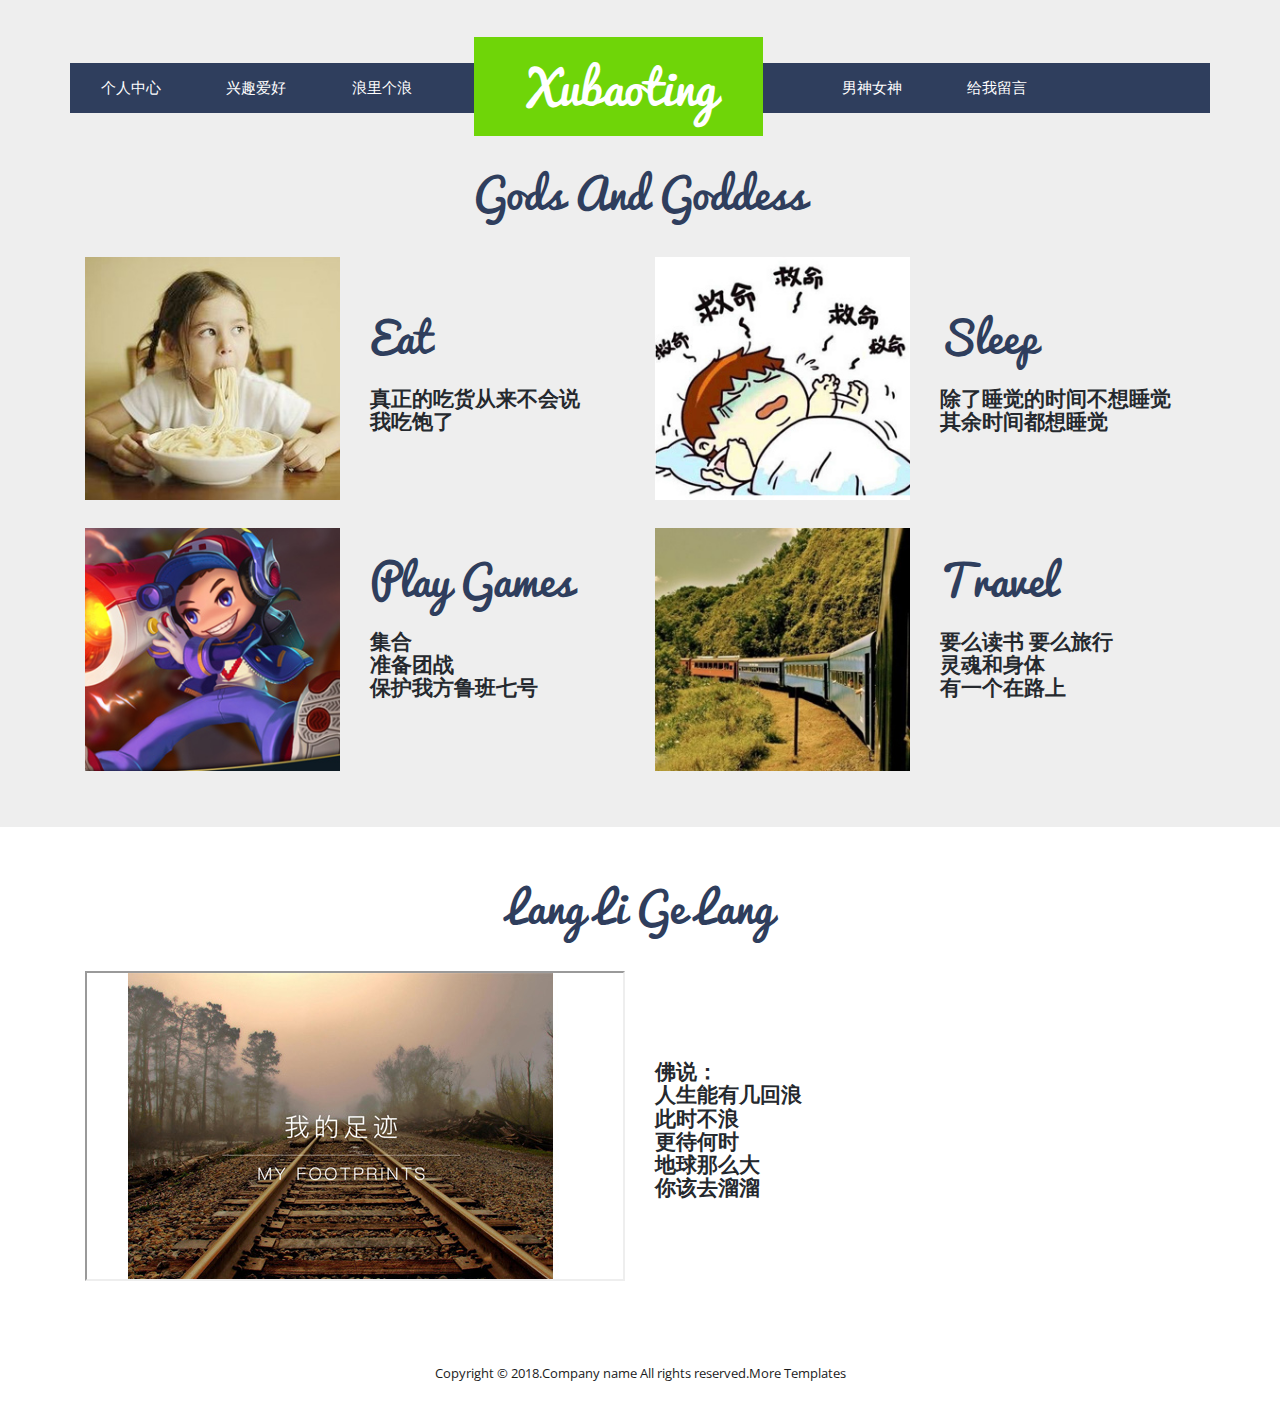
==== commit 04199efb: "xubaoting" ====
--- a/about.html
+++ b/about.html
@@ -41,131 +41,87 @@
 				</div>	
 			</div>	
 			<!--header-->
-				<!--bannerslider-->
-				
-				<!--bannerslider-->
-	<div class="content">
-		<!--services-->
-		<div class="services">
-			<div class="container">
-				<h2>services</h2>
-					<div class="services-grids">
-					<div class="col-md-6 services-grid">
-						<img src="images/s1.jpg" class="img-responsive" alt=""/>
-						<div class="ser-info">
-							<h4>PROPERTY MARKETING</h4>
-							<p>Mauris fermentum tortor non enim aliquet condimentum nam aliquam pretium feugiat duis sem est viverra eu interdum ac.</p>
+				<div class="agency-list">
+				<div class="container">
+					<h3>Gods and Goddess</h3>
+					<div class="agent-grids">
+						<div class="col-md-3 agent-grid">
+							<img src="images/a1.jpg" class="img-responsive" alt=""/>
 						</div>
+						<div class="col-md-3 agent-grid1">
+							<p>  </p>
+							<p>  </p>
+							<h3>Eat</h3>
+							<p>  </p>
+							<h4>真正的吃货从来不会说</h4>
+							<h4>我吃饱了 </h4>
+						</div>
+						<div class="col-md-3 agent-grid">
+							<img src="images/a2.jpg" class="img-responsive" alt=""/>
+						</div>
+						<div class="col-md-3 agent-grid1">
+							<p>  </p>
+							<p>  </p>
+							<h3>Sleep</h3>
+							<p>  </p>
+							<h4>除了睡觉的时间不想睡觉</h4>
+							<h4>其余时间都想睡觉</h4>
+						</div>
+						<div class="clearfix"></div>
+						</div>
+						<div class="agent-grids1">
+						<div class="col-md-3 agent-grid">
+							<img src="images/a3.jpg" class="img-responsive" alt=""/>
+						</div>
+						<div class="col-md-3 agent-grid1">
+							<p>  </p>
+							<h3>Play Games</h3>
+							<p>  </p>
+							<h4>集合</h4>
+							<h4>准备团战</h4>
+							<h4>保护我方鲁班七号</h4>
+						</div>
+						<div class="col-md-3 agent-grid">
+							<img src="images/a4.jpg" class="img-responsive" alt=""/>
+						</div>
+						<div class="col-md-3 agent-grid1">
+							<p>  </p>
+							<h3>Travel</h3>
+							<p>  </p>
+							<h4>要么读书 要么旅行</h4>
+							<h4>灵魂和身体</h4>
+							<h4>有一个在路上</h4>
+						</div>
+						<div class="clearfix"></div>
 					</div>
-					<div class="col-md-6 services-grid">
-						<img src="images/s2.jpg" class="img-responsive" alt=""/>
-						<div class="ser-info">
-							<h4>BUYER AGENCY</h4>
-							<p>Mauris fermentum tortor non enim aliquet condimentum nam aliquam pretium feugiat duis sem est viverra eu interdum ac.</p>
+				</div>
+			</div>
+	<div class="about-section">
+				<div class="container">
+					<h2>lang li ge lang</h2>
+					<div class="about-grids">
+						<div class="col-md-6 about-grid">
+							<iframe src="images/111.jpg" class="img-responsive" alt=""/ webkitallowfullscreen mozallowfullscreen allowfullscreen></iframe> 
 						</div>
+						<div class="col-md-6 about-grid1">
+							<p>  </p>
+							<p>  </p>
+							<p>  </p>
+							<p>  </p>
+							<h4>佛说：</h4>
+							<h4>人生能有几回浪</h4>
+							<h4>此时不浪</h4>
+							<h4>更待何时</h4>
+							<h4>地球那么大</h4>
+							<h4>你该去溜溜</h4>
+								
+						</div>
+						<div class="clearfix"></div>
 					</div>
-					<div class="clearfix"></div>
-					</div>
-					<div class="services-grids1">
-					<div class="col-md-6 services-grid">
-						<img src="images/s3.jpg" class="img-responsive" alt=""/>
-						<div class="ser-info">
-							<h4>PROPERTY MARKETING</h4>
-							<p>Mauris fermentum tortor non enim aliquet condimentum nam aliquam pretium feugiat duis sem est viverra eu interdum ac.</p>
-						</div>
-					</div>
-					<div class="col-md-6 services-grid">
-						<img src="images/s4.jpg" class="img-responsive" alt=""/>
-						<div class="ser-info">
-							<h4>BUYER AGENCY</h4>
-							<p>Mauris fermentum tortor non enim aliquet condimentum nam aliquam pretium feugiat duis sem est viverra eu interdum ac.</p>
-						</div>
-					</div>
-					<div class="clearfix"></div>
-					</div>
-			</div>
+				</div>
 		</div>
 		<!--services-->
-		<div class="advantages">
-					<div class="container">
-						<h3>Advantages</h3>
-						<div class="advantages-grids">
-							<div class="col-md-4 advantage-grid">
-								<div class="advantage">
-									<div class="left-grid">
-										<p>01</p>
-									</div>
-								<div class="right-grid">
-									<h4>Decking concrete Kool</h4>
-									<p>How wonderful it is that nobody need wait a singlemoment before starting to improve the world.</p>
-								</div>
-							<div class="clearfix"></div>
-							</div>
-							</div>	
-								<div class="col-md-4 advantage-grid">
-									<div class="advantage">
-									<div class="left-grid">
-										<p>02</p>
-									</div>
-								<div class="right-grid">
-									<h4>Decking concrete Kool</h4>
-									<p>How wonderful it is that nobody need wait a singlemoment before starting to improve the world.</p>
-								</div>
-							<div class="clearfix"></div>
-							</div>
-								</div>	
-								<div class="col-md-4 advantage-grid">
-									<div class="advantage">
-									<div class="left-grid">
-										<p>03</p>
-									</div>
-								<div class="right-grid">
-									<h4>Decking concrete Kool</h4>
-									<p>How wonderful it is that nobody need wait a singlemoment before starting to improve the world.</p>
-								</div>
-							<div class="clearfix"></div>
-							</div>
-								</div>
-								<div class="col-md-4 advantage-grid">
-									<div class="advantage">
-									<div class="left-grid">
-										<p>04</p>
-									</div>
-								<div class="right-grid">
-									<h4>Decking concrete Kool</h4>
-									<p>How wonderful it is that nobody need wait a singlemoment before starting to improve the world.</p>
-								</div>
-							<div class="clearfix"></div>
-							</div>
-								</div>
-								<div class="col-md-4 advantage-grid">
-									<div class="advantage">
-									<div class="left-grid">
-										<p>05</p>
-									</div>
-								<div class="right-grid">
-									<h4>Decking concrete Kool</h4>
-									<p>How wonderful it is that nobody need wait a singlemoment before starting to improve the world.</p>
-								</div>
-							<div class="clearfix"></div>
-							</div>
-								</div>
-								<div class="col-md-4 advantage-grid">
-									<div class="advantage">
-									<div class="left-grid">
-										<p>06</p>
-									</div>
-								<div class="right-grid">
-									<h4>Decking concrete Kool</h4>
-									<p>How wonderful it is that nobody need wait a singlemoment before starting to improve the world.</p>
-								</div>
-							<div class="clearfix"></div>
-							</div>
-								</div>
-								<div class="clearfix"></div>	
-							</div>
-						</div>
-					</div>
+		
 			<div class="footer-section">
 				<div class="container">
 					<div class="footer-top">
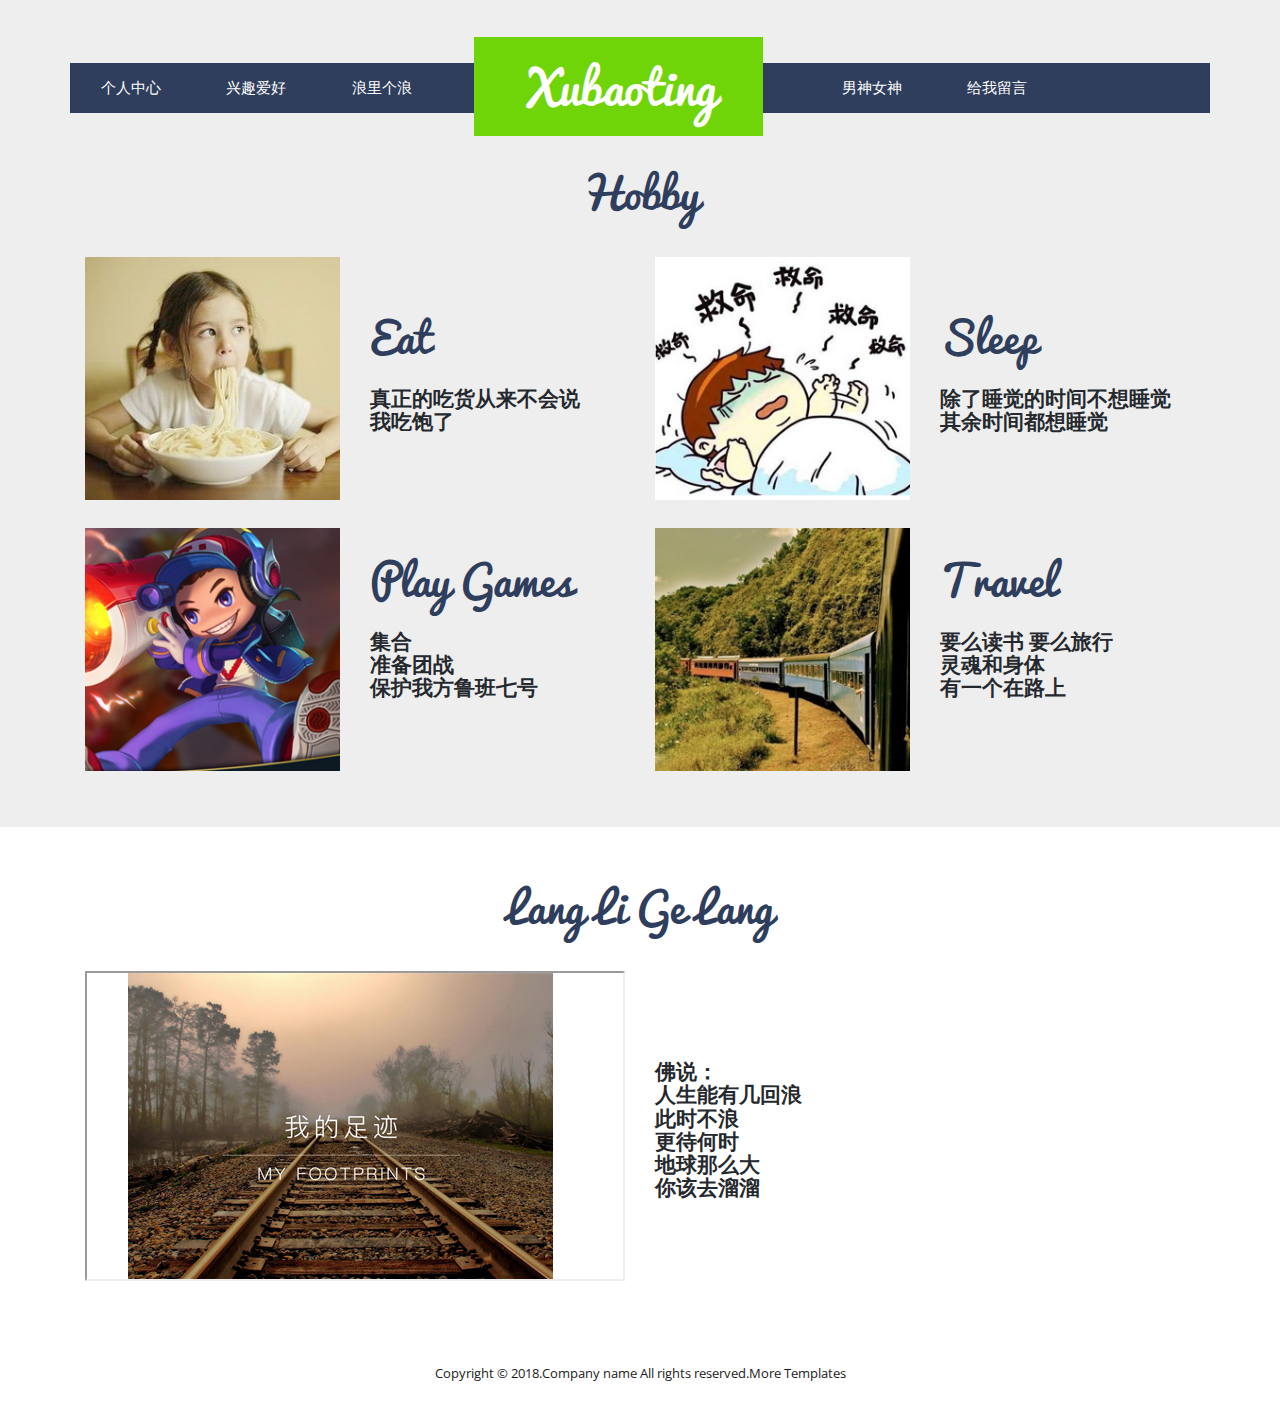
==== commit 41974ae1: "xubaoting" ====
--- a/about.html
+++ b/about.html
@@ -43,7 +43,7 @@
 			<!--header-->
 				<div class="agency-list">
 				<div class="container">
-					<h3>Gods and Goddess</h3>
+					<h3>hobby</h3>
 					<div class="agent-grids">
 						<div class="col-md-3 agent-grid">
 							<img src="images/a1.jpg" class="img-responsive" alt=""/>
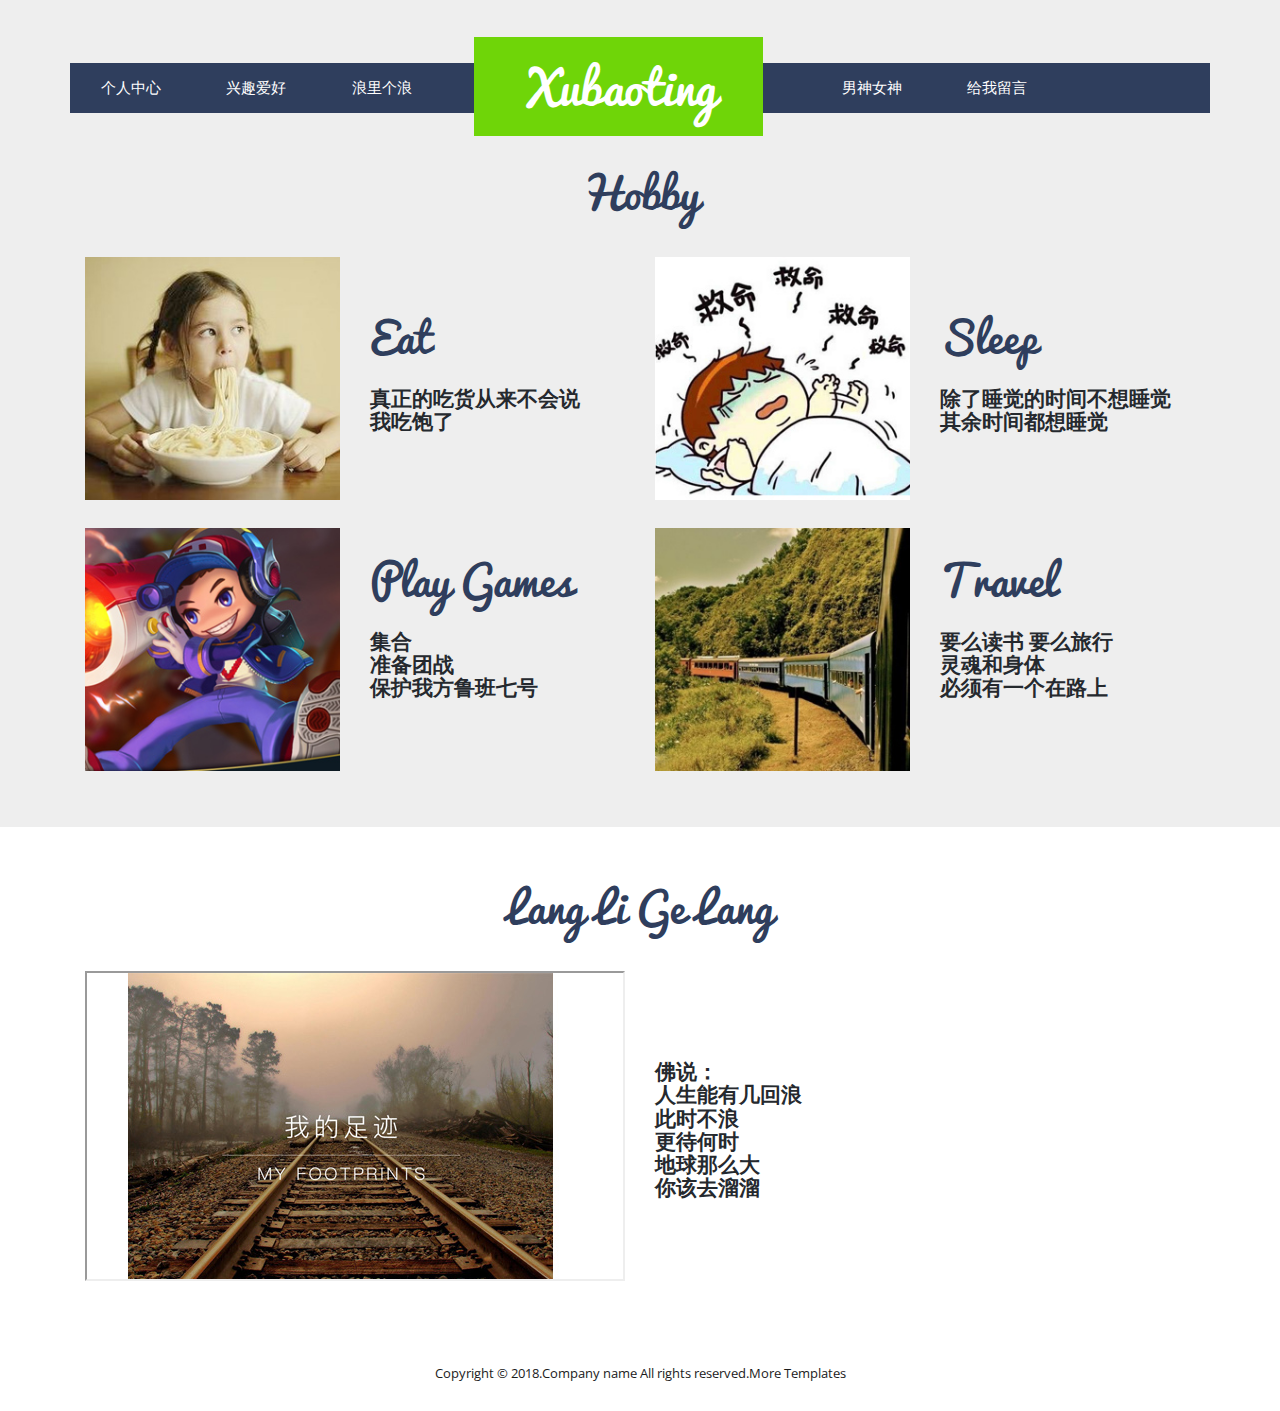
==== commit c4744cff: "xubaoting" ====
--- a/about.html
+++ b/about.html
@@ -90,7 +90,7 @@
 							<p>  </p>
 							<h4>要么读书 要么旅行</h4>
 							<h4>灵魂和身体</h4>
-							<h4>有一个在路上</h4>
+							<h4>必须有一个在路上</h4>
 						</div>
 						<div class="clearfix"></div>
 					</div>
